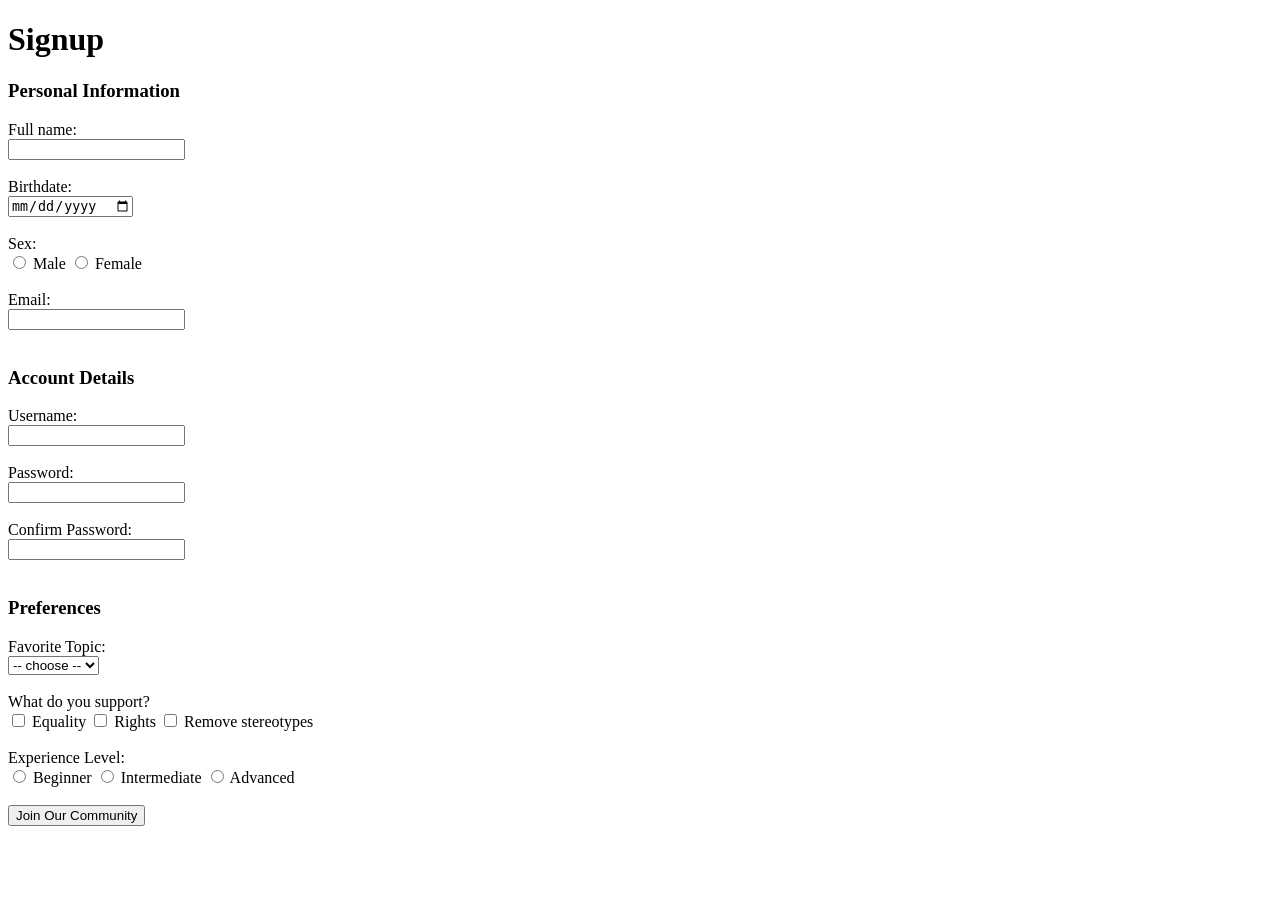
==== index.html @ ed281abf "Rename signup.html to index.html" ====
<!DOCTYPE html>
<html>
<head>
  <title>Signup Page</title>
  <link rel="stylesheet" href="style.css">
</head>
<body>

<h1>Signup</h1>

<form onsubmit="return validateForm()">

  <h3>Personal Information</h3>

  Full name:<br>
  <input type="text" id="fullname" onblur="validateForm()">
  <span id="nameError"></span><br><br>

  Birthdate:<br>
  <input type="date" id="birthday">
  <span id="bdayError"></span><br><br>

  Sex:<br>
  <input type="radio" name="sex" value="Male"> Male
  <input type="radio" name="sex" value="Female"> Female
  <span id="sexError"></span><br><br>

  Email:<br>
  <input type="email" id="email">
  <span id="emailError"></span><br><br>

  <h3>Account Details</h3>

  Username:<br>
  <input type="text" id="username">
  <span id="userError"></span><br><br>

  Password:<br>
  <input type="password" id="pwd">
  <span id="passError"></span><br><br>

  Confirm Password:<br>
  <input type="password" id="cpwd">
  <span id="cpassError"></span><br><br>
  
  <h3>Preferences</h3>

  Favorite Topic: <br>
  <select id="topic">
    <option value="">-- choose --</option>
    <option value="html">HTML</option>
    <option value="css">CSS</option>
    <option value="js">JavaScript</option>
  </select>
  <span id="topicError"></span><br><br>

  What do you support? <br>
  <input type="checkbox" name="advocacy" value="equality"> Equality
  <input type="checkbox" name="advocacy" value="rights"> Rights
  <input type="checkbox" name="advocacy" value="stereotypes"> Remove stereotypes
  <span id="checkError"></span><br><br>

  Experience Level:<br>
  <input type="radio" name="level" value="beginner"> Beginner
  <input type="radio" name="level" value="intermediate"> Intermediate
  <input type="radio" name="level" value="advanced"> Advanced
  <span id="levelError"></span><br><br>

  <button type="submit">Join Our Community</button>

</form>

<p id="successMsg"></p>

</body>
<script src="script.js"></script>
</html>
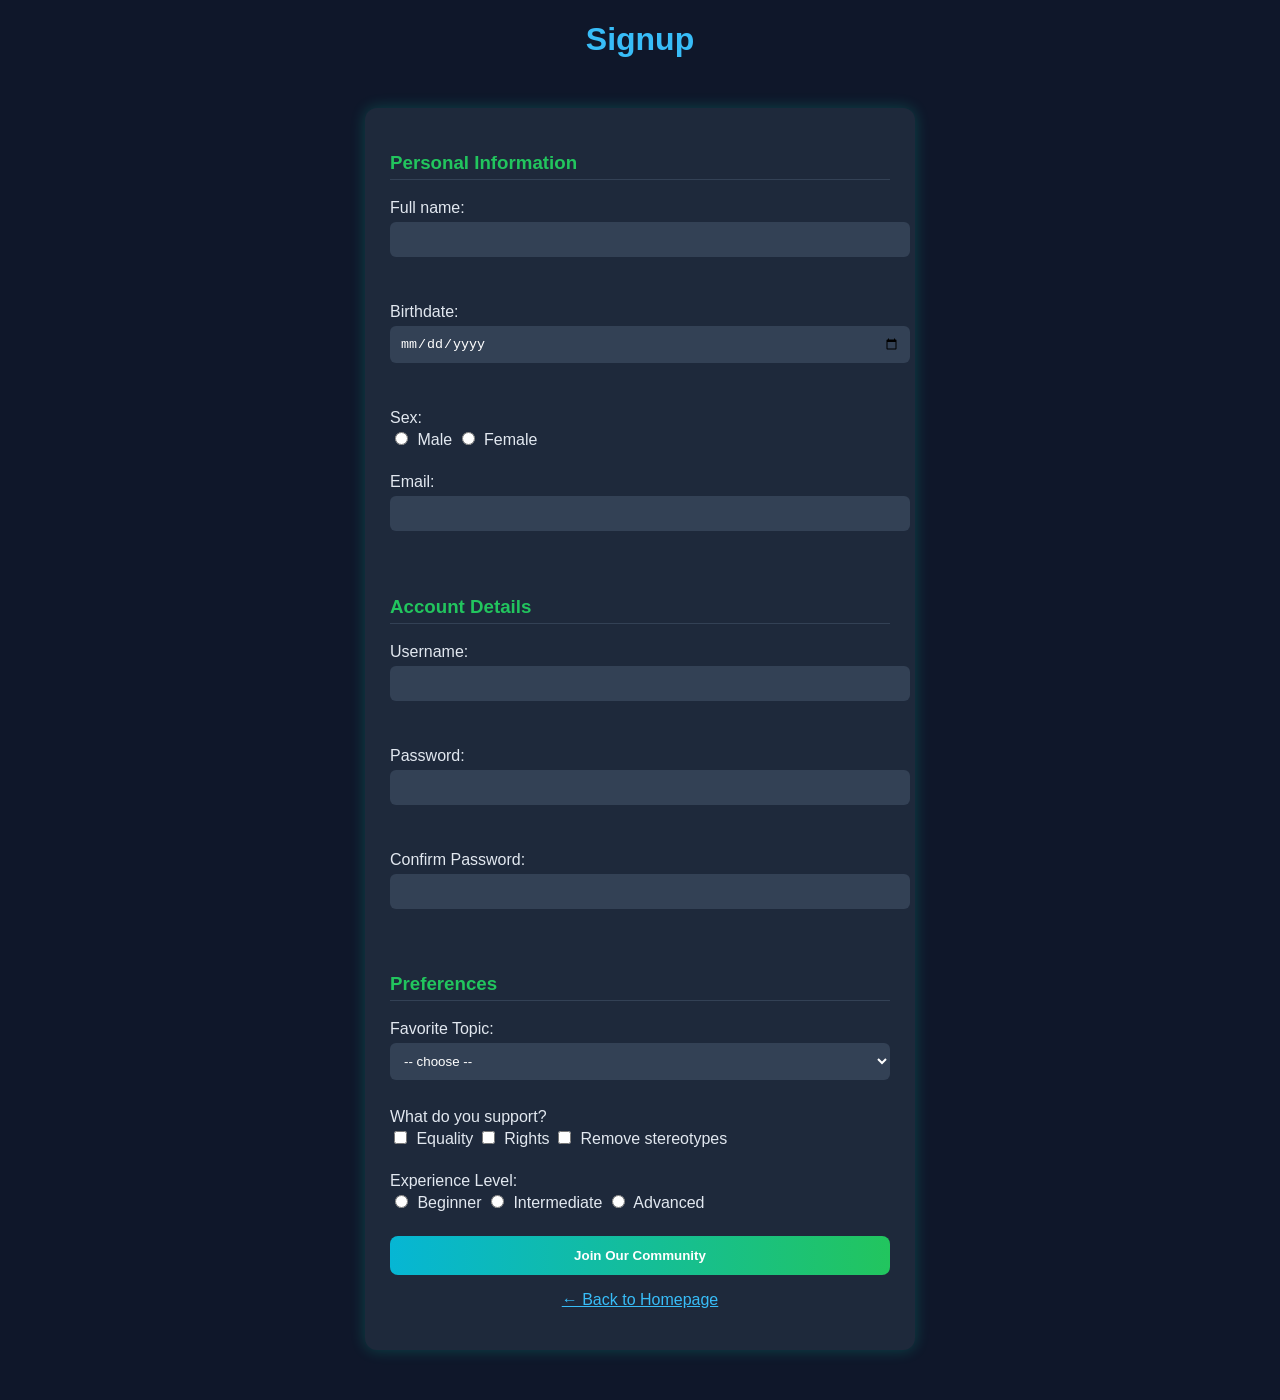
==== commit 7dd7f1e2: "Update index.html" ====
--- a/index.html
+++ b/index.html
@@ -68,6 +68,12 @@
 
   <button type="submit">Join Our Community</button>
 
+  <p style="text-align:center;">
+  <a href="https://janal07.github.io/css/" style="color:#38bdf8;">
+    ← Back to Homepage
+  </a>
+  </p>
+
 </form>
 
 <p id="successMsg"></p>
--- a/style.css
+++ b/style.css
@@ -0,0 +1,75 @@
+body {
+  font-family: Arial, sans-serif;
+  background-color: #0f172a;
+  color: #e2e8f0;
+  margin: 0;
+  padding: 0;
+}
+
+form {
+  max-width: 500px;
+  margin: 50px auto;
+  padding: 25px;
+  background-color: #1e293b;
+  border-radius: 12px;
+  box-shadow: 0 0 15px rgba(0, 255, 200, 0.2);
+}
+
+h1 {
+  text-align: center;
+  color: #38bdf8; 
+}
+
+h3 {
+  color: #22c55e;
+  border-bottom: 1px solid #334155;
+  padding-bottom: 5px;
+}
+
+input, select {
+  width: 100%;
+  padding: 10px;
+  margin-top: 5px;
+  margin-bottom: 10px;
+  border: none;
+  border-radius: 6px;
+  background-color: #334155;
+  color: white;
+}
+
+input:focus, select:focus {
+  outline: none;
+  box-shadow: 0 0 8px #38bdf8;
+}
+
+input[type="radio"],
+input[type="checkbox"] {
+  width: auto;
+  margin-right: 5px;
+}
+
+button {
+  width: 100%;
+  padding: 12px;
+  background: linear-gradient(90deg, #06b6d4, #22c55e);
+  border: none;
+  border-radius: 8px;
+  color: white;
+  font-weight: bold;
+  cursor: pointer;
+}
+
+button:hover {
+  opacity: 0.9;
+}
+
+span {
+  color: #f87171;
+  font-size: 0.9em;
+}
+
+#successMsg {
+  text-align: center;
+  color: #4ade80;
+  margin-top: 15px;
+}
